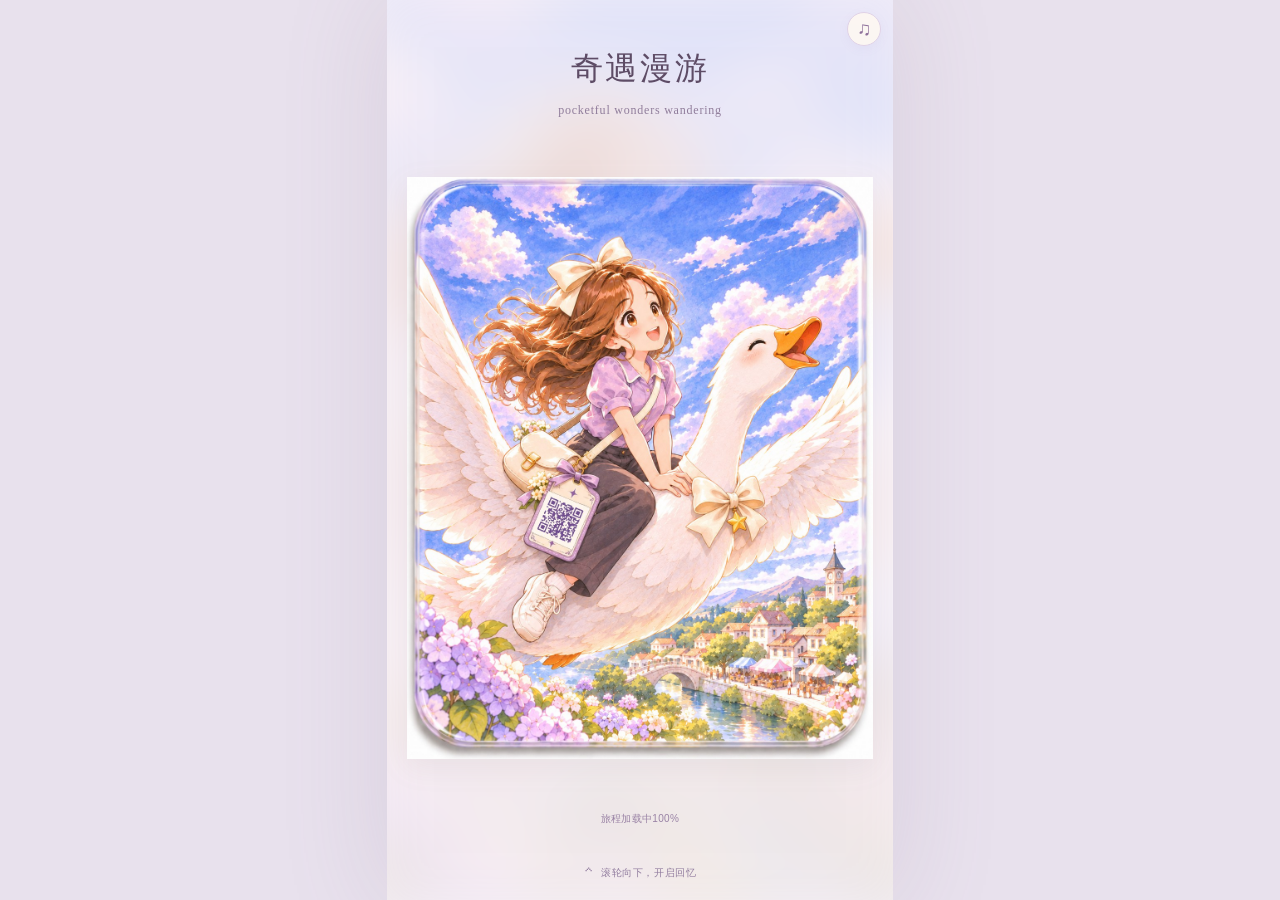
==== demo/index.html @ 2eb5a140 "Move finale page 7 window to 24–26 seconds and update market goose captions" ====
<!doctype html>
<html lang="zh-CN">
<head>
  <meta charset="utf-8">
  <meta name="viewport" content="width=device-width,initial-scale=1,viewport-fit=cover">
  <meta name="theme-color" content="#f3edf7">
  <meta name="robots" content="noindex,nofollow">
  <meta name="description" content="走过十段日常，收藏一路回忆。一本可以滑动翻阅的生活绘本。">
  <title>奇遇漫游</title>
  <link rel="stylesheet" href="styles.css?v=42">
  <link rel="stylesheet" href="chapter-road.css?v=42">
  <link rel="preload" href="assets/cover.jpg" as="image">
</head>
<body>
  <main id="book" class="book" aria-label="奇遇漫游，滑动翻页绘本">
    <section id="cover" class="cover layer">
      <div class="cover-wash" aria-hidden="true"></div>
      <header class="cover-heading"><h1>奇遇漫游</h1><p class="cover-subtitle" lang="en">pocketful wonders wandering</p></header>
      <img class="cover-art" src="assets/cover.jpg" alt="女孩骑着大白鹅，飞过河流、桥和小镇" draggable="false">
      <p id="preload-status" class="preload-status" aria-live="polite">旅程加载中0%</p>
    </section>
    <section id="road" class="road layer" hidden aria-label="回忆之间的小路">
      <div id="road-scenery" class="road-scenery" aria-hidden="true"><img id="chapter-map-image" class="chapter-map-image" alt="" hidden draggable="false">
        <div class="sunlight"></div>
        <svg class="road-drawing" viewBox="0 0 400 800" preserveAspectRatio="none" fill="none">
          <path d="M115 880C110 720 307 699 271 545C247 442 181 428 212 320C242 219 315 175 283 83C269 44 252 12 249-50" stroke="#e3d9ed" stroke-width="114"/>
          <path d="M115 880C110 720 307 699 271 545C247 442 181 428 212 320C242 219 315 175 283 83C269 44 252 12 249-50" stroke="#f8f3e9" stroke-width="100"/>
          <path d="M115 880C110 720 307 699 271 545C247 442 181 428 212 320C242 219 315 175 283 83C269 44 252 12 249-50" stroke="#dacae2" stroke-width="1.5" stroke-dasharray="2 12"/>
          <path d="M55 440l4-16 5 16M340 660l4-16 5 16M73 275l3-12 5 12M330 190l4-12 5 12" stroke="#b9b5a1" stroke-width="2" stroke-linecap="round"/>
          <circle cx="53" cy="415" r="4" fill="#d7c3e7"/><circle cx="345" cy="633" r="4" fill="#d7c3e7"/>
        </svg>
      </div>
      <header class="road-heading"><p>奇遇漫游</p><h2 id="road-title"></h2></header>
      <div id="beacon" class="beacon" aria-hidden="true"><span class="beacon-halo"></span><svg viewBox="0 0 60 60" aria-hidden="true"><defs><radialGradient id="beacon-gold"><stop stop-color="#fffef3"/><stop offset=".55" stop-color="#fff0b4"/><stop offset="1" stop-color="#eac06b"/></radialGradient></defs><path d="M30 5C32 23 37 28 55 30C37 32 32 37 30 55C28 37 23 32 5 30C23 28 28 23 30 5Z" fill="url(#beacon-gold)" stroke="#bf934b" stroke-width="1.5"/></svg><span class="node-sparkle node-sparkle-a" aria-hidden="true"></span><span class="node-sparkle node-sparkle-b" aria-hidden="true"></span><span class="node-sparkle node-sparkle-c" aria-hidden="true"></span></div>
      <div id="character-box" class="character-box"><img id="character" src="assets/idle.png" alt="淡紫色上衣、深色长裤的小姑娘" draggable="false"></div>
      <div id="bag-glow" class="bag-glow" aria-hidden="true"></div>
      <img id="flying-badge" class="flying-badge" src="assets/badminton-badge.png" alt="羽毛球纪念勋章" hidden draggable="false">
      <p id="road-copy" class="road-copy"></p>
    </section>
    <section id="story" class="story layer" hidden aria-label="回忆分镜">
      <div id="story-wash" class="story-wash" aria-hidden="true"></div>
      <header class="story-heading"><p id="story-title">记忆里的时光</p><span id="panel-number">01 / 04</span></header>
      <div class="panel-art"><img id="panel-image" alt="羽毛球分镜" draggable="false"><canvas id="ending-frames" class="ending-frames" width="941" height="1672" hidden aria-hidden="true"></canvas><button id="retry-ending-frames" class="retry-ending-frames" type="button" data-ui hidden>重试画面</button></div>
      <div id="caption-wrap" class="caption-wrap"><p id="caption" class="caption"></p></div>
    </section>
    <div id="finale-entry" class="finale-entry" hidden aria-hidden="true"><img id="finale-entry-badge" class="flying-badge" src="assets/badges/wings.png" alt="乘风之翼" hidden draggable="false"></div>
    <div id="finale-overlay" class="finale-overlay" hidden aria-label="收藏的回忆勋章"></div>
    <section id="branch-choice" class="branch-choice" hidden aria-labelledby="branch-title">
      <div class="branch-card"><h2 id="branch-title">你有一条新邀请</h2>
        <button id="choose-if" type="button">查看</button><button id="choose-reality" type="button">还是先写完代码吧</button>
      </div>
    </section>
    <p id="gesture-hint" class="gesture-hint"><span class="gesture-arrow" aria-hidden="true">⌃</span><span id="hint-copy">手指向上划，开启回忆</span></p>
    <p id="announcement" class="sr-only" aria-live="polite"></p>
    <div id="asset-error" class="asset-error" role="alert" hidden>这张回忆暂时未能载入。<button id="retry-assets" type="button" data-ui>重试加载</button></div>
    <aside id="debug" class="debug" hidden><output id="debug-state"></output><button id="reset" type="button">重置进度</button></aside>
    <aside class="audio-controls" data-ui data-audio-controls aria-label="声音控制">
      <button id="audio-toggle" class="audio-toggle" type="button" aria-label="打开声音设置" aria-expanded="false" aria-controls="audio-panel"><span aria-hidden="true">♫</span></button>
      <section id="audio-panel" class="audio-panel" hidden aria-label="音量设置">
        <button id="audio-mute" type="button" aria-pressed="false">静音全部声音</button>
        <label for="audio-sfx-volume">音效 <output id="audio-sfx-value">80%</output></label><input id="audio-sfx-volume" type="range" min="0" max="100" value="80" aria-label="音效音量">
        <label for="audio-bgm-volume">背景音乐 <output id="audio-bgm-value">22%</output></label><input id="audio-bgm-volume" type="range" min="0" max="100" value="22" aria-label="背景音乐音量" disabled>
        <p id="audio-note">轻触声音按钮开启声音。</p>
      </section>
    </aside>
    <noscript><p class="asset-error">请开启 JavaScript，以翻阅这本互动绘本。</p></noscript>
  </main>
  <div id="chapter-transition" class="chapter-transition" hidden aria-hidden="true"></div>
  <script type="importmap">
{
  "imports": {
    "./src/journey.js": "./src/journey.js?v=42",
    "./src/journey-data.js": "./src/journey-data.js?v=42",
    "./src/journey-state.js": "./src/journey-state.js?v=42",
    "./src/finale.js": "./src/finale.js?v=42",
    "./src/finale-entry.js": "./src/finale-entry.js?v=42",
    "./src/finale-playback.js": "./src/finale-playback.js?v=42",
    "./src/ending-badges.js": "./src/ending-badges.js?v=42",
    "./src/ending-frames.js": "./src/ending-frames.js?v=42",
    "./src/input.js": "./src/input.js?v=42",
    "./src/badge-animation.js": "./src/badge-animation.js?v=42",
    "./src/badge-presentation.js": "./src/badge-presentation.js?v=42",
    "./src/audio-system.js": "./src/audio-system.js?v=42",
    "./src/audio-config.js": "./src/audio-config.js?v=42",
    "./src/audio-controls.js": "./src/audio-controls.js?v=42",
    "./src/bgm-player.js": "./src/bgm-player.js?v=42",
    "./src/music-manager.js": "./src/music-manager.js?v=42",
    "./src/music-config.js": "./src/music-config.js?v=42",
    "./src/asset-loader.js": "./src/asset-loader.js?v=42",
    "./src/chapter-config.js": "./src/chapter-config.js?v=42",
    "./src/chapter-road.js": "./src/chapter-road.js?v=42",
    "./src/chapter-transition.js": "./src/chapter-transition.js?v=42",
    "./src/retire-offline.js": "./src/retire-offline.js?v=42"
  }
}
</script>
  <script type="module" src="src/main.js?v=42"></script>
</body>
</html>
---- demo/styles.css ----
:root{color-scheme:light;font-family:-apple-system,BlinkMacSystemFont,"PingFang SC","Microsoft YaHei",sans-serif;color:#5e4c66;background:#e8e1ed;-webkit-font-smoothing:antialiased}
*{box-sizing:border-box}html,body{margin:0;width:100%;height:100%;overflow:hidden;overscroll-behavior:none}body{display:grid;place-items:center}button,a{-webkit-tap-highlight-color:transparent}button{font:inherit}img{user-select:none;-webkit-user-drag:none} [hidden]{display:none!important}
.book{height:100vh;height:100svh;width:min(100vw,calc(100svh * 9 / 16));position:relative;isolation:isolate;overflow:hidden;touch-action:none;background:#f7f2f8;box-shadow:0 0 100px #8b73912a}
.layer{position:absolute;inset:0;overflow:hidden}.cover-wash{position:absolute;inset:-30px;background:center/cover url('assets/cover.jpg');filter:blur(32px);opacity:.17}.cover-heading{position:absolute;inset:5.2% 5% auto;text-align:center;z-index:1}.cover-heading p,.road-heading p,.story-heading p{font-size:10px;letter-spacing:.17em;font-weight:400;margin:0 0 10px;color:#907d9b}.cover-heading h1{font-family:"Songti SC",SimSun,serif;font-size:clamp(22px,5.8vw,32px);letter-spacing:.08em;font-weight:500;margin:0}.cover-art{position:absolute;inset:17% 4% 13%;width:92%;height:70%;object-fit:contain;filter:drop-shadow(0 8px 14px #75608012)}
.road{background:radial-gradient(ellipse at 80% 12%,#fff5d8 0,transparent 46%),linear-gradient(#eee5f3,#f4f1e8)}.road-scenery{position:absolute;inset:0}.road-drawing{position:absolute;inset:0;width:100%;height:100%}.sunlight{position:absolute;width:85%;height:45%;left:50%;top:-20%;border-radius:50%;background:#fffae9;filter:blur(40px);opacity:.7}.road-heading{position:absolute;inset:6% 7% auto;z-index:2}.road-heading h2{font-family:"Songti SC",SimSun,serif;font-size:21px;line-height:1.6;font-weight:400;margin:0;color:#66536e}.character-box{position:absolute;height:58%;aspect-ratio:2/3;left:50%;bottom:10%;transform:translateX(-50%);z-index:3;transform-origin:50% 97%}.character-box img{display:block;width:100%;height:100%;object-fit:contain}.road-copy{position:absolute;left:8%;right:8%;bottom:7%;font-size:12px;line-height:1.8;text-align:center;color:#8a7795;margin:0;z-index:4}
.beacon{position:absolute;width:48px;height:48px;right:12%;top:32%;opacity:.48;z-index:2}.beacon svg{position:absolute;width:100%;height:100%;inset:0}.beacon-halo{position:absolute;inset:-28px;border-radius:50%;background:radial-gradient(#fff7c5b0,#f9dfaa30 45%,transparent 70%)}.beacon.near{opacity:1;transform:scale(1.12)}.beacon.spent{opacity:0}.bag-glow{position:absolute;width:34px;height:25px;z-index:5;pointer-events:none;opacity:0;background:radial-gradient(ellipse,#fff9d8 5%,#efd89b99 35%,transparent 70%);border-radius:50%;transform:translate(-50%,-50%);box-shadow:0 0 20px #f6daa9a0}.bag-glow.visible{opacity:1}.flying-badge{position:absolute;width:100px;height:100px;left:0;top:0;z-index:6;pointer-events:none;object-fit:contain;will-change:transform,opacity;filter:drop-shadow(0 4px 10px #b3915b24)}
.story{background:#f8f3f8}.story-wash{position:absolute;inset:-30px;background:center/cover;filter:blur(35px);opacity:.16}.story-heading{position:absolute;inset:4.5% 7% auto;z-index:2;display:flex;align-items:center;justify-content:space-between}.story-heading p{margin:0;color:#81668f;letter-spacing:.08em;font-size:11px}.story-heading span{font-size:10px;letter-spacing:.12em;color:#a08cab}.panel-art{position:absolute;inset:10% 4% 18%;display:flex;align-items:center;justify-content:center}.panel-art img{width:100%;height:100%;object-fit:contain;filter:drop-shadow(0 6px 15px #78627b12)}.caption-wrap{position:absolute;left:5%;right:5%;bottom:8.2%;min-height:7%;display:grid;place-items:center;text-align:center}.caption{font-family:"Songti SC",SimSun,serif;font-size:clamp(15px,3.7vw,19px);font-weight:400;line-height:1.9;letter-spacing:.045em;margin:0;color:#65516e}
.gesture-hint{position:absolute;bottom:max(18px,env(safe-area-inset-bottom));left:5%;right:5%;display:flex;justify-content:center;align-items:center;gap:7px;font-size:10px;letter-spacing:.06em;color:#927d9f;z-index:10;pointer-events:none;margin:0;text-align:center;min-height:18px}.gesture-arrow{font-size:20px;line-height:14px}.gesture-hint.busy .gesture-arrow{display:none}.asset-error{position:absolute;z-index:30;inset:auto 7% 13%;padding:14px;background:#fff8ebf5;border:1px solid #e8d9bc;border-radius:12px;font-size:13px;line-height:1.6;color:#8a655b;text-align:center}.sr-only{position:absolute;width:1px;height:1px;overflow:hidden;clip-path:inset(50%)}.debug{position:absolute;left:10px;right:10px;top:10px;z-index:50;padding:8px;background:#fffef8ed;border:1px solid #d8c8e0;border-radius:7px;font:11px monospace;display:flex;justify-content:space-between;align-items:center;gap:8px}.debug button{border:0;border-radius:4px;background:#e7d9ef;padding:6px;color:#654d75;font-size:11px}
@media(prefers-reduced-motion:no-preference){.layer.enter{animation:page-in .28s ease both}.caption.reveal{animation:caption-in .5s ease both}.beacon svg{animation:breathe 2.7s ease-in-out infinite}.beacon.near svg{animation-duration:1.8s}.road.walking .road-scenery{animation:road-step .6s ease-in-out}.character-box.walking{animation:body-step .6s ease-in-out}.bag-glow.visible{animation:bag-light 1.2s ease-in-out infinite}.gesture-arrow{animation:forward-hint 2s ease-in-out infinite}@keyframes page-in{from{opacity:.15}to{opacity:1}}@keyframes caption-in{from{opacity:0;transform:translateY(5px)}to{opacity:1;transform:translateY(0)}}@keyframes breathe{50%{transform:scale(1.08);filter:drop-shadow(0 0 9px #f4d994)}}@keyframes road-step{50%{transform:translateY(6px)}}@keyframes body-step{25%{transform:translate(calc(-50% + 5px),-2px)}70%{transform:translate(calc(-50% + 9px),-1px)}}@keyframes bag-light{50%{filter:brightness(1.1);box-shadow:0 0 28px #f6daa9b0}}@keyframes forward-hint{50%{transform:translateY(-3px)}}}
@media(max-height:620px){.cover-heading{top:4%}.cover-heading h1{font-size:22px}.road-heading{top:5%}.road-heading h2{font-size:17px}.road-copy{bottom:8%;font-size:11px}.gesture-hint{bottom:12px}.caption{font-size:15px}}
.branch-choice{position:absolute;inset:0;z-index:14;display:grid;place-items:center;padding:24px;background:#36234747;backdrop-filter:blur(5px)}.branch-card{width:100%;padding:28px 22px;background:#fffaf3f5;border:1px solid #f2dfbd;border-radius:22px;box-shadow:0 15px 50px #4f345b25;text-align:center}.branch-eyebrow{font-size:11px;color:#a18a6b;margin:0 0 18px;letter-spacing:.06em}.branch-card h2{font:400 21px/1.8 "Songti SC",SimSun,serif;margin:0 0 24px;color:#715a79}.branch-card button{display:block;width:100%;border:1px solid #d4bfdf;background:#eadff1;color:#6b507a;padding:13px 10px;border-radius:12px;font-size:14px;line-height:1.5;cursor:pointer}.branch-card button+button{margin-top:10px;background:#fffdf9;color:#968274;border-color:#e6d9c8}.branch-card button:focus-visible{outline:3px solid #be9bce;outline-offset:3px}
.flying-badge.badge-presenting{opacity:1;filter:drop-shadow(0 0 2px #fff7dec7) drop-shadow(0 0 12px #f6ce7fa6) drop-shadow(0 0 22px #f2c9754d)}
.audio-controls{position:absolute;right:12px;top:max(12px,env(safe-area-inset-top));z-index:24;touch-action:manipulation}.audio-toggle{display:grid;place-items:center;width:34px;height:34px;border:1px solid #e0d2e7;border-radius:50%;background:#fffaf1d9;color:#8e719b;font-size:19px;cursor:pointer;box-shadow:0 3px 12px #92709b0e}.audio-toggle[data-muted="true"]{color:#b2a5b8}.audio-toggle[data-muted="true"]::after{content:"";position:absolute;width:20px;height:1px;background:currentColor;transform:rotate(-40deg)}.audio-panel{position:absolute;right:0;top:43px;width:min(224px,calc(100svh * 9 / 16 - 24px),calc(100vw - 24px));padding:17px;border:1px solid #e0d2e7;border-radius:16px;background:#fffaf5f5;box-shadow:0 10px 32px #604e7324;backdrop-filter:blur(12px);font-size:12px;color:#785f85}.audio-panel button{width:100%;padding:9px;border:1px solid #d9c4e3;background:#eee2f4;border-radius:9px;color:#72517f;font-size:12px;cursor:pointer}.audio-panel label{display:flex;justify-content:space-between;gap:12px;margin-top:15px}.audio-panel input{width:100%;margin:9px 0 0;accent-color:#b295c0;touch-action:pan-x}.audio-panel input:disabled{opacity:.4}.audio-panel p{margin:14px 0 0;font-size:10px;line-height:1.7;color:#a08ba6}.audio-toggle:focus-visible,.audio-panel button:focus-visible{outline:2px solid #ad88c0;outline-offset:3px}
@media(prefers-reduced-motion:no-preference){.flying-badge.badge-presenting{animation:badge-edge-sparkle 3s cubic-bezier(.45,0,.55,1) 1}@keyframes badge-edge-sparkle{0%,48%,100%{filter:brightness(1) drop-shadow(0 0 1px #fff5d575) drop-shadow(0 0 5px #e9bb6740) drop-shadow(0 0 13px #f5d88c15)}27%,74%{filter:brightness(1.04) drop-shadow(0 0 4px #fff8dff5) drop-shadow(0 0 17px #ffd36ff2) drop-shadow(0 0 30px #f2bf638c)}}}
.finale-overlay{position:absolute;z-index:5;pointer-events:none;overflow:visible}.memory-placement,.memory-orbit,.memory-orbit-position,.memory-upright,.memory-gather{position:absolute;width:0;height:0;transform-origin:0 0}.memory-badge{position:absolute;left:0;top:0;object-fit:contain;transform:translate(-50%,-50%);filter:drop-shadow(0 3px 8px #b68a433d)}.memory-center-placement{z-index:3}.memory-center{filter:drop-shadow(0 0 12px #ffe3a884)}.memory-ring{position:absolute;aspect-ratio:1;border:1px solid #fff0bb70;border-radius:50%;transform:translate(-50%,-50%);box-shadow:0 0 18px #fff2b223,inset 0 0 18px #fff2b223}.memory-trail{position:absolute;inset:0;width:100%;height:100%;filter:drop-shadow(0 0 5px #ffdda1);opacity:.8}
@media(prefers-reduced-motion:no-preference){.scene-0:not(.reduced) .memory-center{animation:medal-glow 4s ease-in-out infinite}.scene-1:not(.reduced) .memory-from-bag{animation:memories-out 1.35s cubic-bezier(.2,.65,.25,1) var(--delay) both}.scene-2:not(.reduced) .memory-center-placement{animation:center-arrive .85s ease-out both}.scene-2:not(.reduced) .memory-gather{animation:memories-rise var(--rise-duration) cubic-bezier(.2,.65,.25,1) var(--rise-at) both}.scene-2:not(.reduced) .memory-orbit{animation:memory-orbit var(--orbit-seconds) linear var(--orbit-at) infinite}.scene-2:not(.reduced) .memory-upright{animation:memory-upright var(--orbit-seconds) linear var(--orbit-at) infinite}.scene-2:not(.reduced) .memory-ring{animation:ring-arrive 1s ease var(--orbit-at) both}.scene-4:not(.reduced) .memory-badge{animation:memory-hover 4.8s ease-in-out var(--delay) infinite}.memory-trail{animation:medal-glow 5s ease-in-out infinite}@keyframes memories-out{from{transform:translate(var(--from-x),var(--from-y)) scale(.08);opacity:0}to{transform:translate(0,0) scale(1);opacity:1}}@keyframes center-arrive{from{transform:scale(.82);opacity:0}to{transform:scale(1);opacity:1}}@keyframes memories-rise{from{transform:translate(var(--rise-x),var(--rise-y)) scale(.38);opacity:0}12%{opacity:.7}to{transform:translate(0,0) scale(1);opacity:1}}@keyframes memory-orbit{to{transform:rotate(360deg)}}@keyframes memory-upright{to{transform:rotate(-360deg)}}@keyframes ring-arrive{from{opacity:0}to{opacity:1}}@keyframes memory-hover{50%{transform:translate(-50%,calc(-50% - 3px))}}@keyframes medal-glow{50%{filter:drop-shadow(0 0 12px #ffe3a890);opacity:.95}}}

.preload-status{position:absolute;left:8%;right:8%;bottom:8%;margin:0;font-size:10px;line-height:1.8;text-align:center;color:#9a83a5;letter-spacing:.03em}.gesture-hint.loading .gesture-arrow{display:none}.asset-error button{display:block;margin:10px auto 0;padding:7px 16px;border:1px solid #dcc8a6;border-radius:8px;background:#fffaf0;color:#85664f;font-size:12px;cursor:pointer}

.ending-credits{position:absolute;inset:0;z-index:6;overflow:hidden;pointer-events:none;color:#fff4dd;font-family:"Songti SC",STSong,SimSun,serif;font-weight:400;text-align:center;text-shadow:0 1px 2px #46345fdd,0 0 8px #57416f88,0 0 17px #fff3dd50}
.ending-credits-window{position:absolute;inset:0;overflow:hidden;-webkit-mask-image:linear-gradient(transparent,#000 9%,#000 91%,transparent);mask-image:linear-gradient(transparent,#000 9%,#000 91%,transparent)}
.ending-credits-travel{position:absolute;inset:0;animation:ending-credits-travel var(--credits-roll-duration) linear var(--credits-delay) both;will-change:transform}
.ending-credits-list{position:absolute;left:8%;top:0;width:84%;margin:0;padding:0;animation:ending-credits-list var(--credits-roll-duration) linear var(--credits-delay) both;will-change:transform}
.ending-credit{display:flex;flex-direction:column;align-items:center;gap:.7em;margin:0 0 2.2em}.ending-credit:last-child{margin-bottom:0}.ending-credit dt{font-size:.72em;line-height:1.5;letter-spacing:.28em;color:#f5e3cd}.ending-credit dd{display:flex;justify-content:center;gap:1.45em;margin:0;font-size:1.2em;line-height:1.6;letter-spacing:.13em}
.ending-title-position{position:absolute;inset:0;animation:ending-title-rise var(--ending-title-rise) cubic-bezier(.2,.6,.25,1) var(--ending-title-at) both;will-change:transform,opacity}
.ending-title{position:absolute;left:0;top:var(--ending-center,50%);width:100%;margin:0;transform:translateY(-50%);font-family:Georgia,"Times New Roman",serif;font-size:1.16em;font-weight:400;font-style:italic;line-height:1.5;letter-spacing:.035em;white-space:nowrap}
.ending-title span{display:inline-block;animation:ending-title-breathe var(--ending-breathe-duration) ease-in-out var(--ending-breathe-at) infinite both}
.finale-paused .ending-credits *{animation-play-state:paused!important}
@keyframes ending-credits-travel{from{transform:translateY(100%)}to{transform:translateY(0)}}
@keyframes ending-credits-list{from{transform:translateY(0)}to{transform:translateY(-100%)}}
@keyframes ending-title-rise{from{transform:translateY(100%);opacity:0}18%{opacity:.55}to{transform:translateY(0);opacity:1}}
@keyframes ending-title-breathe{0%,100%{opacity:.72;filter:brightness(1)}50%{opacity:1;filter:brightness(1.07)}}
.reduced .ending-credits-travel{display:grid;place-items:center;animation:ending-credits-still var(--credits-roll-duration) ease var(--credits-delay) both;will-change:auto}.reduced .ending-credits-list{position:static;animation:none;will-change:auto}.reduced .ending-title-position{animation:ending-title-still 1.5s ease var(--ending-title-at) both;will-change:opacity}.reduced .ending-title span{animation:none}
@keyframes ending-credits-still{0%,100%{opacity:0}8%,90%{opacity:1}}
@keyframes ending-title-still{from{opacity:0}to{opacity:1}}

.ending-frames{position:absolute;inset:0;display:block;width:100%;height:100%;object-fit:contain;pointer-events:none}.retry-ending-frames{position:absolute;left:50%;bottom:12%;transform:translateX(-50%);z-index:8;border:1px solid #dfcfe4;border-radius:18px;background:#fffaf3ed;color:#81678c;padding:8px 14px;font:12px/1.5 sans-serif;white-space:nowrap}

.ending-badge-flight{position:absolute;left:0;top:0;width:0;height:0;transform-origin:0 0;transform:translate(var(--ending-bag-x),var(--ending-bag-y)) scale(var(--ending-bag-scale,1));opacity:var(--ending-bag-opacity,1);will-change:transform,opacity;pointer-events:none}.ending-in-flight .ending-badge-flight .memory-badge{animation-play-state:paused!important}

.ending-badge-ribbon .memory-badge{animation:none!important}.ending-badge-ribbon .memory-placement{will-change:transform}
.memory-flow-trails{position:absolute;left:0;top:0;width:20em;height:35.536663em;overflow:visible;pointer-events:none}
[data-memory-stars] .memory-badge{opacity:var(--memory-image-alpha,1);filter:blur(var(--memory-soften,0em)) drop-shadow(0 0 .08em rgba(255,218,143,var(--memory-star-glow,.55)))}[data-memory-stars] .memory-star{position:absolute;left:0;top:0;width:var(--memory-star-size,.9em);height:var(--memory-star-size,.9em);transform:translate(-50%,-50%);border-radius:50%;pointer-events:none;opacity:var(--memory-star-alpha,0);background:radial-gradient(circle,#fffdf1 0 7%,#ffe39a 12%,#f6c57599 27%,#f7c36a22 50%,transparent 72%);filter:drop-shadow(0 0 .12em rgba(255,222,140,var(--memory-star-glow,.55)))}

/* Cover subtitle and the goose’s voice from script.md. */
.cover-heading .cover-subtitle{margin:10px 0 0;font-family:Georgia,"Times New Roman",serif;font-size:12px;line-height:1.5;letter-spacing:.065em}.caption.caption-goose{color:#a66a32}

/* The last story's fourth-to-fifth panel ceremony. */
.finale-entry{position:absolute;z-index:7;background:#fff;opacity:1;overflow:hidden;pointer-events:none}.finale-entry-out{animation:finale-entry-out 2s cubic-bezier(.45,0,.55,1) both}.finale-entry-in{animation:finale-entry-in 1s cubic-bezier(.45,0,.55,1) both}.finale-caption-out{animation:finale-entry-in 2s cubic-bezier(.45,0,.55,1) both}.finale-caption-in{animation:finale-entry-out 1s cubic-bezier(.45,0,.55,1) both}
@keyframes finale-entry-out{from{opacity:0}to{opacity:1}}@keyframes finale-entry-in{from{opacity:1}to{opacity:0}}
---- demo/chapter-road.css ----
.chapter-map-image{position:absolute;left:0;top:0;width:100%;height:auto;display:block;will-change:transform}
.road.chapter-map .road-drawing,.road.chapter-map .sunlight{display:none}
.road.chapter-map .road-scenery{animation:none!important}
.road.chapter-map .character-box{top:38.5%;bottom:auto;height:35%}
.road.chapter-map .character-box.walking{animation:chapter-road-step .6s ease-in-out both}
.road.chapter-map .beacon{z-index:6;width:14%;height:auto;aspect-ratio:1;min-width:40px;max-width:64px;opacity:1;border-radius:50%;transform:translate(-50%,-50%);background:radial-gradient(circle,#fffdf5f5 0 19%,#fff2c6db 37%,#f5d38f66 58%,transparent 74%)}
.road.chapter-map .beacon.near{transform:translate(-50%,-50%)}
.road.chapter-map .beacon-halo{inset:-35%;border-radius:50%;background:radial-gradient(circle,#fff4c6b8 0 20%,#f3d38e70 43%,#edc8751c 61%,transparent 74%);animation:chapter-beacon-halo 2.6s ease-in-out infinite}
.road.chapter-map .beacon svg{filter:drop-shadow(0 0 4px #fff8db) drop-shadow(0 0 11px #eac07199);animation:chapter-beacon-core 2.6s ease-in-out infinite}
.road.chapter-fading,.road.chapter-entering{animation:none;pointer-events:none}
.chapter-transition{position:fixed;inset:0;z-index:1000;background:#fff;opacity:0;pointer-events:auto;touch-action:none;overscroll-behavior:none;will-change:opacity}
.chapter-transition.chapter-white-out{animation:chapter-white-out 2s cubic-bezier(.37,0,.63,1) both}
.chapter-transition.chapter-white-in{animation:chapter-white-in 1s cubic-bezier(.37,0,.63,1) both}
@keyframes chapter-white-out{from{opacity:0}to{opacity:1}}
@keyframes chapter-white-in{from{opacity:1}to{opacity:0}}
@keyframes chapter-road-step{25%{transform:translate(calc(-50% - 2px),-3px)}75%{transform:translate(calc(-50% + 2px),-3px)}}
@keyframes chapter-beacon-core{0%,100%{opacity:.8;transform:scale(.94)}50%{opacity:1;transform:scale(1.1);filter:brightness(1.12) drop-shadow(0 0 6px #fffbea) drop-shadow(0 0 17px #edc56ecc)}}
@keyframes chapter-beacon-halo{0%,100%{opacity:.32;transform:scale(.88)}50%{opacity:.9;transform:scale(1.18)}}
@media(prefers-reduced-motion:reduce){.road.chapter-map .character-box.walking,.road.chapter-map .beacon svg,.road.chapter-map .beacon-halo{animation:none}.chapter-map-image{transition:none!important}}

.road.chapter-map .node-sparkle{position:absolute;width:5px;height:5px;z-index:1;background:#fff9d9;border:1px solid #d9ae5b;box-shadow:0 0 7px #ffe1a8;border-radius:1px;opacity:.8;transform:rotate(45deg);animation:beacon-twinkle 3.2s ease-in-out infinite;pointer-events:none}
.road.chapter-map .node-sparkle-a{left:-5%;top:24%;animation-delay:-.2s}
.road.chapter-map .node-sparkle-b{right:0;top:4%;width:4px;height:4px;animation-delay:-1.25s}
.road.chapter-map .node-sparkle-c{right:-3%;bottom:13%;animation-delay:-2.1s}
@keyframes beacon-twinkle{0%,100%{opacity:.18;transform:rotate(45deg) scale(.6)}50%{opacity:1;transform:rotate(45deg) scale(1.25)}}
@media(prefers-reduced-motion:reduce){.road.chapter-map .node-sparkle{animation:none}}
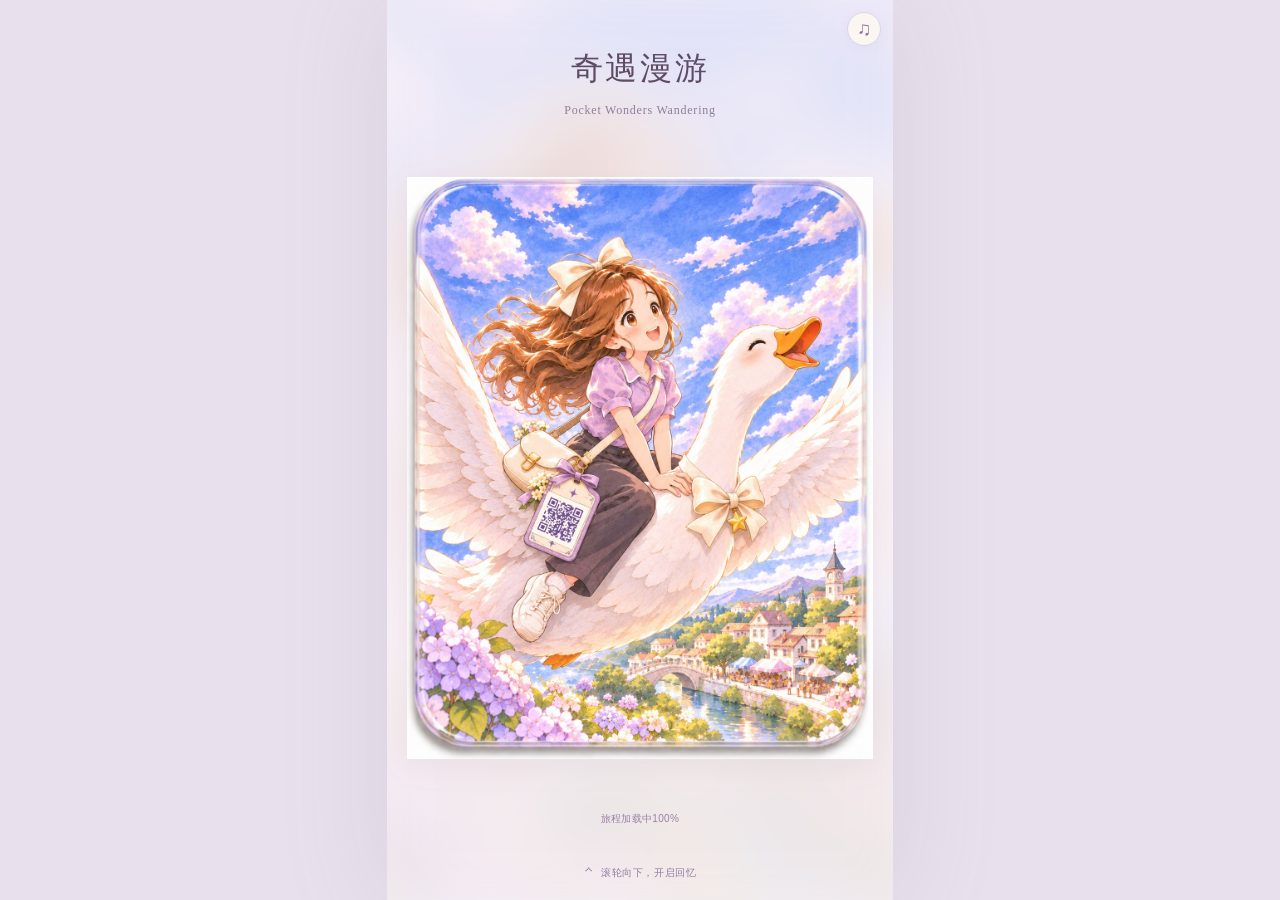
==== commit e1a0e7b7: "Keep the bilingual road heading visible, refresh captions, and fade in the Wings medal" ====
--- a/demo/index.html
+++ b/demo/index.html
@@ -7,15 +7,15 @@
   <meta name="robots" content="noindex,nofollow">
   <meta name="description" content="走过十段日常，收藏一路回忆。一本可以滑动翻阅的生活绘本。">
   <title>奇遇漫游</title>
-  <link rel="stylesheet" href="styles.css?v=42">
-  <link rel="stylesheet" href="chapter-road.css?v=42">
+  <link rel="stylesheet" href="styles.css?v=44">
+  <link rel="stylesheet" href="chapter-road.css?v=44">
   <link rel="preload" href="assets/cover.jpg" as="image">
 </head>
 <body>
   <main id="book" class="book" aria-label="奇遇漫游，滑动翻页绘本">
     <section id="cover" class="cover layer">
       <div class="cover-wash" aria-hidden="true"></div>
-      <header class="cover-heading"><h1>奇遇漫游</h1><p class="cover-subtitle" lang="en">pocketful wonders wandering</p></header>
+      <header class="cover-heading"><h1>奇遇漫游</h1><p class="cover-subtitle" lang="en">Pocket Wonders Wandering</p></header>
       <img class="cover-art" src="assets/cover.jpg" alt="女孩骑着大白鹅，飞过河流、桥和小镇" draggable="false">
       <p id="preload-status" class="preload-status" aria-live="polite">旅程加载中0%</p>
     </section>
@@ -30,7 +30,7 @@
           <circle cx="53" cy="415" r="4" fill="#d7c3e7"/><circle cx="345" cy="633" r="4" fill="#d7c3e7"/>
         </svg>
       </div>
-      <header class="road-heading"><p>奇遇漫游</p><h2 id="road-title"></h2></header>
+      <header class="road-heading"><p class="road-book-title">奇遇漫游</p><p class="road-subtitle" lang="en">Pocket Wonders Wandering</p><h2 id="road-title"></h2></header>
       <div id="beacon" class="beacon" aria-hidden="true"><span class="beacon-halo"></span><svg viewBox="0 0 60 60" aria-hidden="true"><defs><radialGradient id="beacon-gold"><stop stop-color="#fffef3"/><stop offset=".55" stop-color="#fff0b4"/><stop offset="1" stop-color="#eac06b"/></radialGradient></defs><path d="M30 5C32 23 37 28 55 30C37 32 32 37 30 55C28 37 23 32 5 30C23 28 28 23 30 5Z" fill="url(#beacon-gold)" stroke="#bf934b" stroke-width="1.5"/></svg><span class="node-sparkle node-sparkle-a" aria-hidden="true"></span><span class="node-sparkle node-sparkle-b" aria-hidden="true"></span><span class="node-sparkle node-sparkle-c" aria-hidden="true"></span></div>
       <div id="character-box" class="character-box"><img id="character" src="assets/idle.png" alt="淡紫色上衣、深色长裤的小姑娘" draggable="false"></div>
       <div id="bag-glow" class="bag-glow" aria-hidden="true"></div>
@@ -69,31 +69,31 @@
   <script type="importmap">
 {
   "imports": {
-    "./src/journey.js": "./src/journey.js?v=42",
-    "./src/journey-data.js": "./src/journey-data.js?v=42",
-    "./src/journey-state.js": "./src/journey-state.js?v=42",
-    "./src/finale.js": "./src/finale.js?v=42",
-    "./src/finale-entry.js": "./src/finale-entry.js?v=42",
-    "./src/finale-playback.js": "./src/finale-playback.js?v=42",
-    "./src/ending-badges.js": "./src/ending-badges.js?v=42",
-    "./src/ending-frames.js": "./src/ending-frames.js?v=42",
-    "./src/input.js": "./src/input.js?v=42",
-    "./src/badge-animation.js": "./src/badge-animation.js?v=42",
-    "./src/badge-presentation.js": "./src/badge-presentation.js?v=42",
-    "./src/audio-system.js": "./src/audio-system.js?v=42",
-    "./src/audio-config.js": "./src/audio-config.js?v=42",
-    "./src/audio-controls.js": "./src/audio-controls.js?v=42",
-    "./src/bgm-player.js": "./src/bgm-player.js?v=42",
-    "./src/music-manager.js": "./src/music-manager.js?v=42",
-    "./src/music-config.js": "./src/music-config.js?v=42",
-    "./src/asset-loader.js": "./src/asset-loader.js?v=42",
-    "./src/chapter-config.js": "./src/chapter-config.js?v=42",
-    "./src/chapter-road.js": "./src/chapter-road.js?v=42",
-    "./src/chapter-transition.js": "./src/chapter-transition.js?v=42",
-    "./src/retire-offline.js": "./src/retire-offline.js?v=42"
+    "./src/journey.js": "./src/journey.js?v=44",
+    "./src/journey-data.js": "./src/journey-data.js?v=44",
+    "./src/journey-state.js": "./src/journey-state.js?v=44",
+    "./src/finale.js": "./src/finale.js?v=44",
+    "./src/finale-entry.js": "./src/finale-entry.js?v=44",
+    "./src/finale-playback.js": "./src/finale-playback.js?v=44",
+    "./src/ending-badges.js": "./src/ending-badges.js?v=44",
+    "./src/ending-frames.js": "./src/ending-frames.js?v=44",
+    "./src/input.js": "./src/input.js?v=44",
+    "./src/badge-animation.js": "./src/badge-animation.js?v=44",
+    "./src/badge-presentation.js": "./src/badge-presentation.js?v=44",
+    "./src/audio-system.js": "./src/audio-system.js?v=44",
+    "./src/audio-config.js": "./src/audio-config.js?v=44",
+    "./src/audio-controls.js": "./src/audio-controls.js?v=44",
+    "./src/bgm-player.js": "./src/bgm-player.js?v=44",
+    "./src/music-manager.js": "./src/music-manager.js?v=44",
+    "./src/music-config.js": "./src/music-config.js?v=44",
+    "./src/asset-loader.js": "./src/asset-loader.js?v=44",
+    "./src/chapter-config.js": "./src/chapter-config.js?v=44",
+    "./src/chapter-road.js": "./src/chapter-road.js?v=44",
+    "./src/chapter-transition.js": "./src/chapter-transition.js?v=44",
+    "./src/retire-offline.js": "./src/retire-offline.js?v=44"
   }
 }
 </script>
-  <script type="module" src="src/main.js?v=42"></script>
+  <script type="module" src="src/main.js?v=44"></script>
 </body>
 </html>
--- a/demo/styles.css
+++ b/demo/styles.css
@@ -48,3 +48,14 @@
 /* The last story's fourth-to-fifth panel ceremony. */
 .finale-entry{position:absolute;z-index:7;background:#fff;opacity:1;overflow:hidden;pointer-events:none}.finale-entry-out{animation:finale-entry-out 2s cubic-bezier(.45,0,.55,1) both}.finale-entry-in{animation:finale-entry-in 1s cubic-bezier(.45,0,.55,1) both}.finale-caption-out{animation:finale-entry-in 2s cubic-bezier(.45,0,.55,1) both}.finale-caption-in{animation:finale-entry-out 1s cubic-bezier(.45,0,.55,1) both}
 @keyframes finale-entry-out{from{opacity:0}to{opacity:1}}@keyframes finale-entry-in{from{opacity:1}to{opacity:0}}
+
+/* Keep the bilingual road heading in place while the map and discovery title change. */
+.road-heading .road-book-title{margin:0;font-family:"Songti SC",SimSun,serif;font-size:clamp(17px,4.4vw,21px);line-height:1.45;letter-spacing:.1em;font-weight:500;color:#66536e}
+.road-heading .road-subtitle{margin:6px 0 14px;font-family:Georgia,"Times New Roman",serif;font-size:clamp(10px,2.7vw,12px);line-height:1.5;letter-spacing:.035em;color:#927b9c;white-space:nowrap}
+.road-heading h2:empty{display:none}
+@media(max-height:620px){.road-heading .road-subtitle{margin-bottom:10px}}
+
+/* Only the final white-frame medal fades in; its edge sparkle keeps playing. */
+#finale-entry-badge.badge-presenting{animation:finale-medal-in .8s cubic-bezier(.37,0,.63,1) both,badge-edge-sparkle 3s cubic-bezier(.45,0,.55,1) 1}
+@keyframes finale-medal-in{from{opacity:0}to{opacity:1}}
+@media(prefers-reduced-motion:reduce){#finale-entry-badge.badge-presenting{animation:finale-medal-in .45s ease-out both}}
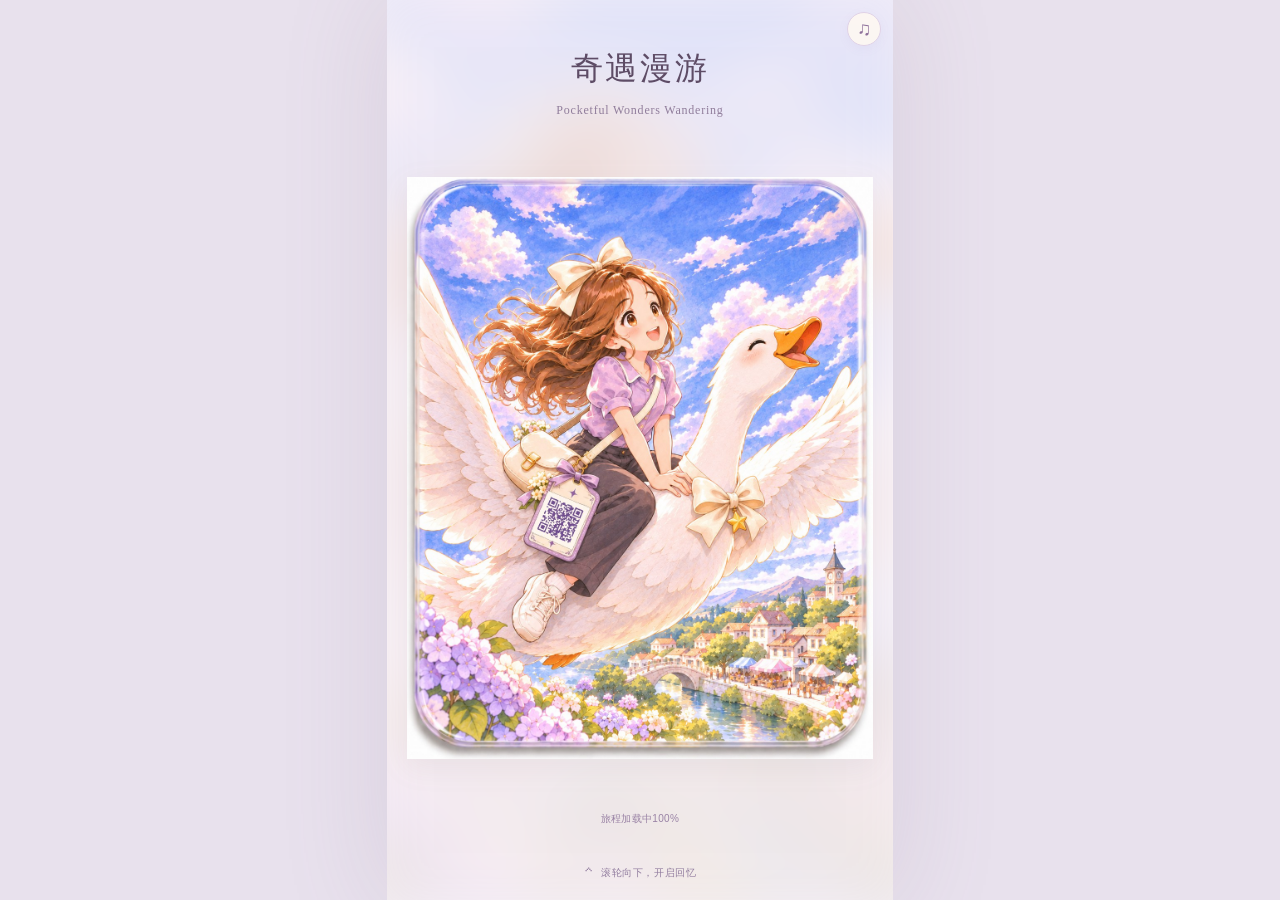
==== commit 28f46794: "Use Pocketful throughout, update five story images, and refresh bow captions" ====
--- a/demo/index.html
+++ b/demo/index.html
@@ -7,15 +7,15 @@
   <meta name="robots" content="noindex,nofollow">
   <meta name="description" content="走过十段日常，收藏一路回忆。一本可以滑动翻阅的生活绘本。">
   <title>奇遇漫游</title>
-  <link rel="stylesheet" href="styles.css?v=44">
-  <link rel="stylesheet" href="chapter-road.css?v=44">
+  <link rel="stylesheet" href="styles.css?v=46">
+  <link rel="stylesheet" href="chapter-road.css?v=46">
   <link rel="preload" href="assets/cover.jpg" as="image">
 </head>
 <body>
   <main id="book" class="book" aria-label="奇遇漫游，滑动翻页绘本">
     <section id="cover" class="cover layer">
       <div class="cover-wash" aria-hidden="true"></div>
-      <header class="cover-heading"><h1>奇遇漫游</h1><p class="cover-subtitle" lang="en">Pocket Wonders Wandering</p></header>
+      <header class="cover-heading"><h1>奇遇漫游</h1><p class="cover-subtitle" lang="en">Pocketful Wonders Wandering</p></header>
       <img class="cover-art" src="assets/cover.jpg" alt="女孩骑着大白鹅，飞过河流、桥和小镇" draggable="false">
       <p id="preload-status" class="preload-status" aria-live="polite">旅程加载中0%</p>
     </section>
@@ -30,7 +30,7 @@
           <circle cx="53" cy="415" r="4" fill="#d7c3e7"/><circle cx="345" cy="633" r="4" fill="#d7c3e7"/>
         </svg>
       </div>
-      <header class="road-heading"><p class="road-book-title">奇遇漫游</p><p class="road-subtitle" lang="en">Pocket Wonders Wandering</p><h2 id="road-title"></h2></header>
+      <header class="road-heading"><p class="road-book-title">奇遇漫游</p><p class="road-subtitle" lang="en">Pocketful Wonders Wandering</p><h2 id="road-title"></h2></header>
       <div id="beacon" class="beacon" aria-hidden="true"><span class="beacon-halo"></span><svg viewBox="0 0 60 60" aria-hidden="true"><defs><radialGradient id="beacon-gold"><stop stop-color="#fffef3"/><stop offset=".55" stop-color="#fff0b4"/><stop offset="1" stop-color="#eac06b"/></radialGradient></defs><path d="M30 5C32 23 37 28 55 30C37 32 32 37 30 55C28 37 23 32 5 30C23 28 28 23 30 5Z" fill="url(#beacon-gold)" stroke="#bf934b" stroke-width="1.5"/></svg><span class="node-sparkle node-sparkle-a" aria-hidden="true"></span><span class="node-sparkle node-sparkle-b" aria-hidden="true"></span><span class="node-sparkle node-sparkle-c" aria-hidden="true"></span></div>
       <div id="character-box" class="character-box"><img id="character" src="assets/idle.png" alt="淡紫色上衣、深色长裤的小姑娘" draggable="false"></div>
       <div id="bag-glow" class="bag-glow" aria-hidden="true"></div>
@@ -69,31 +69,31 @@
   <script type="importmap">
 {
   "imports": {
-    "./src/journey.js": "./src/journey.js?v=44",
-    "./src/journey-data.js": "./src/journey-data.js?v=44",
-    "./src/journey-state.js": "./src/journey-state.js?v=44",
-    "./src/finale.js": "./src/finale.js?v=44",
-    "./src/finale-entry.js": "./src/finale-entry.js?v=44",
-    "./src/finale-playback.js": "./src/finale-playback.js?v=44",
-    "./src/ending-badges.js": "./src/ending-badges.js?v=44",
-    "./src/ending-frames.js": "./src/ending-frames.js?v=44",
-    "./src/input.js": "./src/input.js?v=44",
-    "./src/badge-animation.js": "./src/badge-animation.js?v=44",
-    "./src/badge-presentation.js": "./src/badge-presentation.js?v=44",
-    "./src/audio-system.js": "./src/audio-system.js?v=44",
-    "./src/audio-config.js": "./src/audio-config.js?v=44",
-    "./src/audio-controls.js": "./src/audio-controls.js?v=44",
-    "./src/bgm-player.js": "./src/bgm-player.js?v=44",
-    "./src/music-manager.js": "./src/music-manager.js?v=44",
-    "./src/music-config.js": "./src/music-config.js?v=44",
-    "./src/asset-loader.js": "./src/asset-loader.js?v=44",
-    "./src/chapter-config.js": "./src/chapter-config.js?v=44",
-    "./src/chapter-road.js": "./src/chapter-road.js?v=44",
-    "./src/chapter-transition.js": "./src/chapter-transition.js?v=44",
-    "./src/retire-offline.js": "./src/retire-offline.js?v=44"
+    "./src/journey.js": "./src/journey.js?v=46",
+    "./src/journey-data.js": "./src/journey-data.js?v=46",
+    "./src/journey-state.js": "./src/journey-state.js?v=46",
+    "./src/finale.js": "./src/finale.js?v=46",
+    "./src/finale-entry.js": "./src/finale-entry.js?v=46",
+    "./src/finale-playback.js": "./src/finale-playback.js?v=46",
+    "./src/ending-badges.js": "./src/ending-badges.js?v=46",
+    "./src/ending-frames.js": "./src/ending-frames.js?v=46",
+    "./src/input.js": "./src/input.js?v=46",
+    "./src/badge-animation.js": "./src/badge-animation.js?v=46",
+    "./src/badge-presentation.js": "./src/badge-presentation.js?v=46",
+    "./src/audio-system.js": "./src/audio-system.js?v=46",
+    "./src/audio-config.js": "./src/audio-config.js?v=46",
+    "./src/audio-controls.js": "./src/audio-controls.js?v=46",
+    "./src/bgm-player.js": "./src/bgm-player.js?v=46",
+    "./src/music-manager.js": "./src/music-manager.js?v=46",
+    "./src/music-config.js": "./src/music-config.js?v=46",
+    "./src/asset-loader.js": "./src/asset-loader.js?v=46",
+    "./src/chapter-config.js": "./src/chapter-config.js?v=46",
+    "./src/chapter-road.js": "./src/chapter-road.js?v=46",
+    "./src/chapter-transition.js": "./src/chapter-transition.js?v=46",
+    "./src/retire-offline.js": "./src/retire-offline.js?v=46"
   }
 }
 </script>
-  <script type="module" src="src/main.js?v=44"></script>
+  <script type="module" src="src/main.js?v=46"></script>
 </body>
 </html>
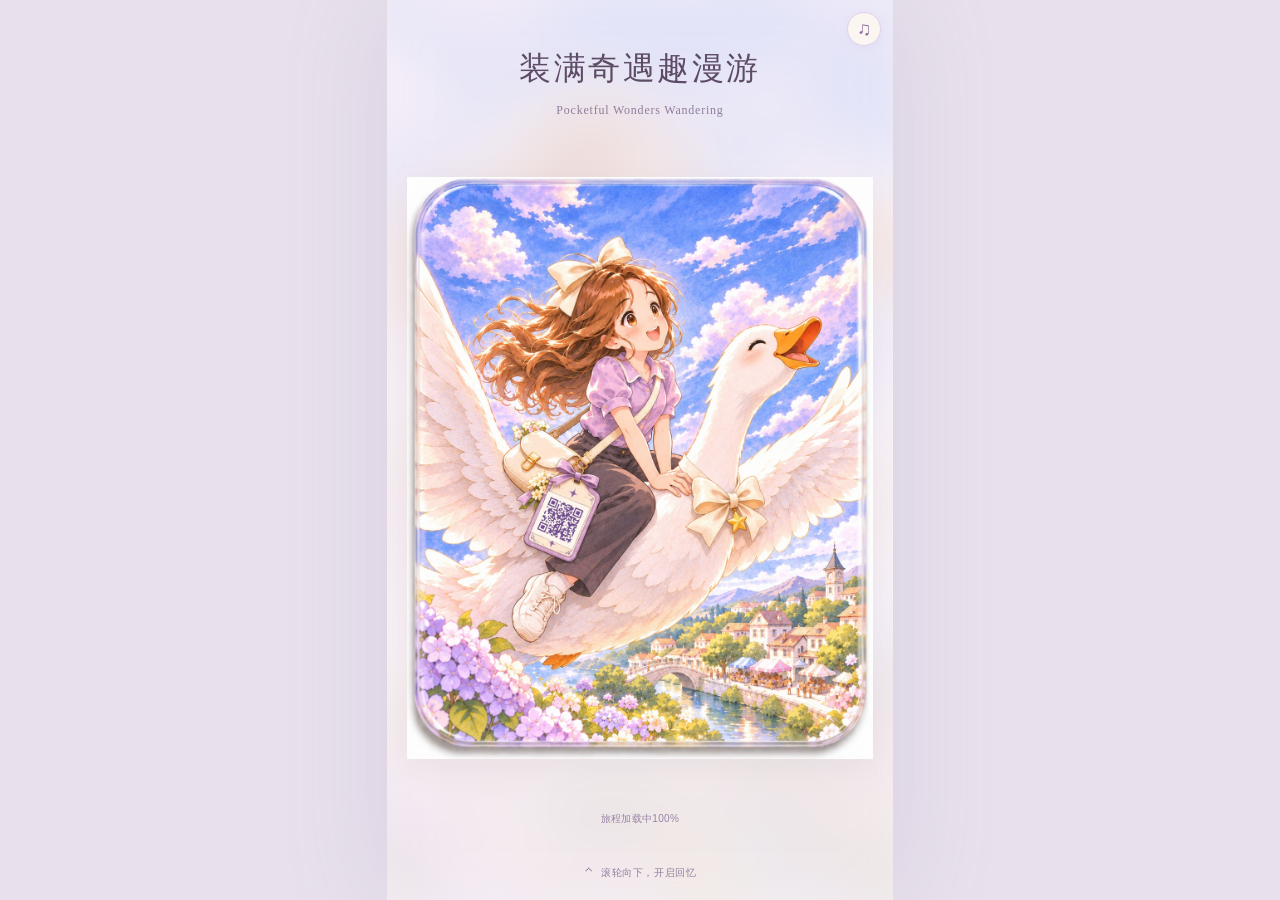
==== commit 2667c5bb: "Rename the Chinese book title to 装满奇遇趣漫游 throughout the public site" ====
--- a/demo/index.html
+++ b/demo/index.html
@@ -6,16 +6,16 @@
   <meta name="theme-color" content="#f3edf7">
   <meta name="robots" content="noindex,nofollow">
   <meta name="description" content="走过十段日常，收藏一路回忆。一本可以滑动翻阅的生活绘本。">
-  <title>奇遇漫游</title>
-  <link rel="stylesheet" href="styles.css?v=46">
-  <link rel="stylesheet" href="chapter-road.css?v=46">
+  <title>装满奇遇趣漫游</title>
+  <link rel="stylesheet" href="styles.css?v=48">
+  <link rel="stylesheet" href="chapter-road.css?v=48">
   <link rel="preload" href="assets/cover.jpg" as="image">
 </head>
 <body>
-  <main id="book" class="book" aria-label="奇遇漫游，滑动翻页绘本">
+  <main id="book" class="book" aria-label="装满奇遇趣漫游，滑动翻页绘本">
     <section id="cover" class="cover layer">
       <div class="cover-wash" aria-hidden="true"></div>
-      <header class="cover-heading"><h1>奇遇漫游</h1><p class="cover-subtitle" lang="en">Pocketful Wonders Wandering</p></header>
+      <header class="cover-heading"><h1>装满奇遇趣漫游</h1><p class="cover-subtitle" lang="en">Pocketful Wonders Wandering</p></header>
       <img class="cover-art" src="assets/cover.jpg" alt="女孩骑着大白鹅，飞过河流、桥和小镇" draggable="false">
       <p id="preload-status" class="preload-status" aria-live="polite">旅程加载中0%</p>
     </section>
@@ -30,7 +30,7 @@
           <circle cx="53" cy="415" r="4" fill="#d7c3e7"/><circle cx="345" cy="633" r="4" fill="#d7c3e7"/>
         </svg>
       </div>
-      <header class="road-heading"><p class="road-book-title">奇遇漫游</p><p class="road-subtitle" lang="en">Pocketful Wonders Wandering</p><h2 id="road-title"></h2></header>
+      <header class="road-heading"><p class="road-book-title">装满奇遇趣漫游</p><p class="road-subtitle" lang="en">Pocketful Wonders Wandering</p><h2 id="road-title"></h2></header>
       <div id="beacon" class="beacon" aria-hidden="true"><span class="beacon-halo"></span><svg viewBox="0 0 60 60" aria-hidden="true"><defs><radialGradient id="beacon-gold"><stop stop-color="#fffef3"/><stop offset=".55" stop-color="#fff0b4"/><stop offset="1" stop-color="#eac06b"/></radialGradient></defs><path d="M30 5C32 23 37 28 55 30C37 32 32 37 30 55C28 37 23 32 5 30C23 28 28 23 30 5Z" fill="url(#beacon-gold)" stroke="#bf934b" stroke-width="1.5"/></svg><span class="node-sparkle node-sparkle-a" aria-hidden="true"></span><span class="node-sparkle node-sparkle-b" aria-hidden="true"></span><span class="node-sparkle node-sparkle-c" aria-hidden="true"></span></div>
       <div id="character-box" class="character-box"><img id="character" src="assets/idle.png" alt="淡紫色上衣、深色长裤的小姑娘" draggable="false"></div>
       <div id="bag-glow" class="bag-glow" aria-hidden="true"></div>
@@ -69,31 +69,31 @@
   <script type="importmap">
 {
   "imports": {
-    "./src/journey.js": "./src/journey.js?v=46",
-    "./src/journey-data.js": "./src/journey-data.js?v=46",
-    "./src/journey-state.js": "./src/journey-state.js?v=46",
-    "./src/finale.js": "./src/finale.js?v=46",
-    "./src/finale-entry.js": "./src/finale-entry.js?v=46",
-    "./src/finale-playback.js": "./src/finale-playback.js?v=46",
-    "./src/ending-badges.js": "./src/ending-badges.js?v=46",
-    "./src/ending-frames.js": "./src/ending-frames.js?v=46",
-    "./src/input.js": "./src/input.js?v=46",
-    "./src/badge-animation.js": "./src/badge-animation.js?v=46",
-    "./src/badge-presentation.js": "./src/badge-presentation.js?v=46",
-    "./src/audio-system.js": "./src/audio-system.js?v=46",
-    "./src/audio-config.js": "./src/audio-config.js?v=46",
-    "./src/audio-controls.js": "./src/audio-controls.js?v=46",
-    "./src/bgm-player.js": "./src/bgm-player.js?v=46",
-    "./src/music-manager.js": "./src/music-manager.js?v=46",
-    "./src/music-config.js": "./src/music-config.js?v=46",
-    "./src/asset-loader.js": "./src/asset-loader.js?v=46",
-    "./src/chapter-config.js": "./src/chapter-config.js?v=46",
-    "./src/chapter-road.js": "./src/chapter-road.js?v=46",
-    "./src/chapter-transition.js": "./src/chapter-transition.js?v=46",
-    "./src/retire-offline.js": "./src/retire-offline.js?v=46"
+    "./src/journey.js": "./src/journey.js?v=48",
+    "./src/journey-data.js": "./src/journey-data.js?v=48",
+    "./src/journey-state.js": "./src/journey-state.js?v=48",
+    "./src/finale.js": "./src/finale.js?v=48",
+    "./src/finale-entry.js": "./src/finale-entry.js?v=48",
+    "./src/finale-playback.js": "./src/finale-playback.js?v=48",
+    "./src/ending-badges.js": "./src/ending-badges.js?v=48",
+    "./src/ending-frames.js": "./src/ending-frames.js?v=48",
+    "./src/input.js": "./src/input.js?v=48",
+    "./src/badge-animation.js": "./src/badge-animation.js?v=48",
+    "./src/badge-presentation.js": "./src/badge-presentation.js?v=48",
+    "./src/audio-system.js": "./src/audio-system.js?v=48",
+    "./src/audio-config.js": "./src/audio-config.js?v=48",
+    "./src/audio-controls.js": "./src/audio-controls.js?v=48",
+    "./src/bgm-player.js": "./src/bgm-player.js?v=48",
+    "./src/music-manager.js": "./src/music-manager.js?v=48",
+    "./src/music-config.js": "./src/music-config.js?v=48",
+    "./src/asset-loader.js": "./src/asset-loader.js?v=48",
+    "./src/chapter-config.js": "./src/chapter-config.js?v=48",
+    "./src/chapter-road.js": "./src/chapter-road.js?v=48",
+    "./src/chapter-transition.js": "./src/chapter-transition.js?v=48",
+    "./src/retire-offline.js": "./src/retire-offline.js?v=48"
   }
 }
 </script>
-  <script type="module" src="src/main.js?v=46"></script>
+  <script type="module" src="src/main.js?v=48"></script>
 </body>
 </html>
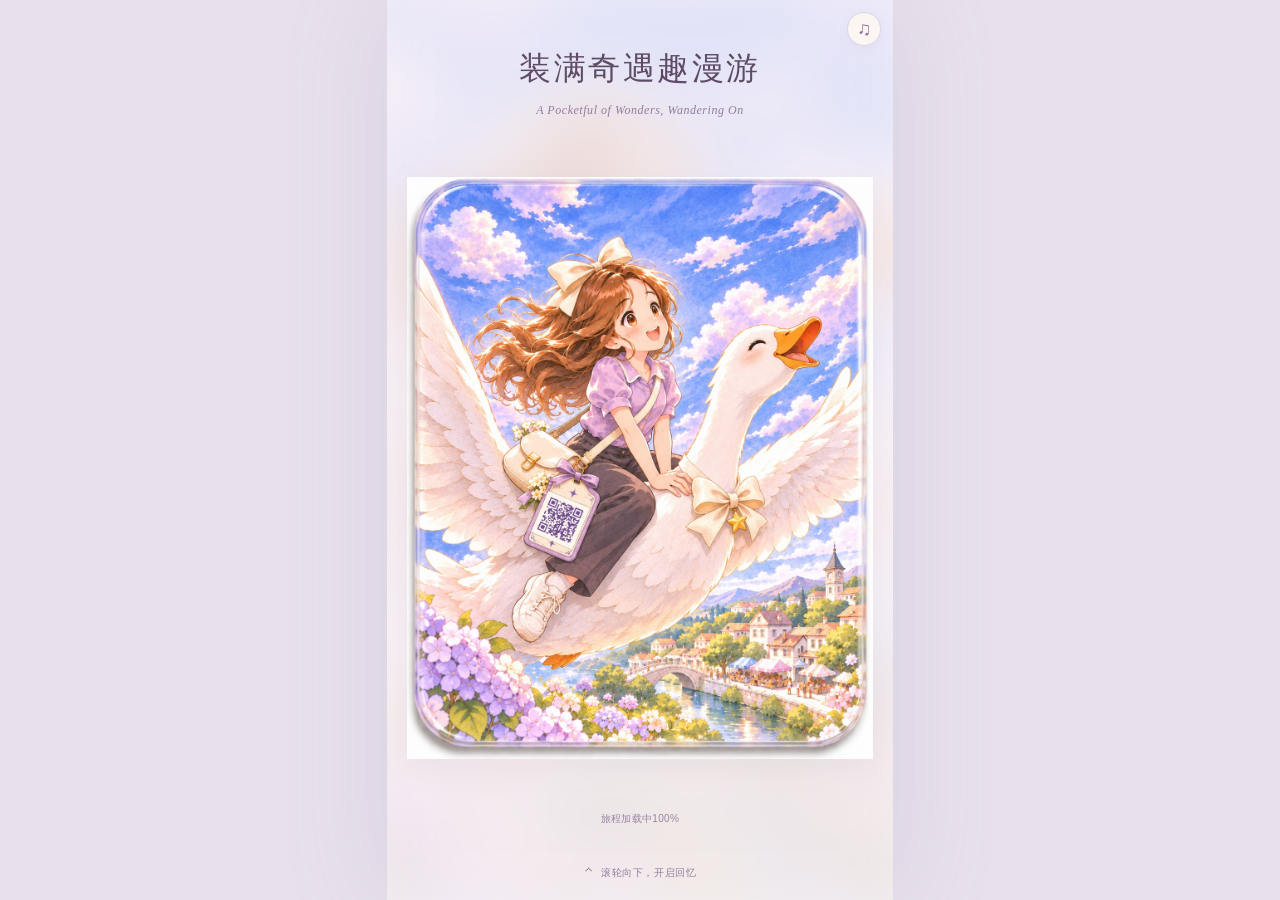
==== commit 41b671c5: "Use A Pocketful of Wonders, Wandering On and retain the new Chinese title" ====
--- a/demo/index.html
+++ b/demo/index.html
@@ -7,15 +7,15 @@
   <meta name="robots" content="noindex,nofollow">
   <meta name="description" content="走过十段日常，收藏一路回忆。一本可以滑动翻阅的生活绘本。">
   <title>装满奇遇趣漫游</title>
-  <link rel="stylesheet" href="styles.css?v=48">
-  <link rel="stylesheet" href="chapter-road.css?v=48">
+  <link rel="stylesheet" href="styles.css?v=49">
+  <link rel="stylesheet" href="chapter-road.css?v=49">
   <link rel="preload" href="assets/cover.jpg" as="image">
 </head>
 <body>
   <main id="book" class="book" aria-label="装满奇遇趣漫游，滑动翻页绘本">
     <section id="cover" class="cover layer">
       <div class="cover-wash" aria-hidden="true"></div>
-      <header class="cover-heading"><h1>装满奇遇趣漫游</h1><p class="cover-subtitle" lang="en">Pocketful Wonders Wandering</p></header>
+      <header class="cover-heading"><h1>装满奇遇趣漫游</h1><p class="cover-subtitle" lang="en">A Pocketful of Wonders, Wandering On</p></header>
       <img class="cover-art" src="assets/cover.jpg" alt="女孩骑着大白鹅，飞过河流、桥和小镇" draggable="false">
       <p id="preload-status" class="preload-status" aria-live="polite">旅程加载中0%</p>
     </section>
@@ -30,7 +30,7 @@
           <circle cx="53" cy="415" r="4" fill="#d7c3e7"/><circle cx="345" cy="633" r="4" fill="#d7c3e7"/>
         </svg>
       </div>
-      <header class="road-heading"><p class="road-book-title">装满奇遇趣漫游</p><p class="road-subtitle" lang="en">Pocketful Wonders Wandering</p><h2 id="road-title"></h2></header>
+      <header class="road-heading"><p class="road-book-title">装满奇遇趣漫游</p><p class="road-subtitle" lang="en">A Pocketful of Wonders, Wandering On</p><h2 id="road-title"></h2></header>
       <div id="beacon" class="beacon" aria-hidden="true"><span class="beacon-halo"></span><svg viewBox="0 0 60 60" aria-hidden="true"><defs><radialGradient id="beacon-gold"><stop stop-color="#fffef3"/><stop offset=".55" stop-color="#fff0b4"/><stop offset="1" stop-color="#eac06b"/></radialGradient></defs><path d="M30 5C32 23 37 28 55 30C37 32 32 37 30 55C28 37 23 32 5 30C23 28 28 23 30 5Z" fill="url(#beacon-gold)" stroke="#bf934b" stroke-width="1.5"/></svg><span class="node-sparkle node-sparkle-a" aria-hidden="true"></span><span class="node-sparkle node-sparkle-b" aria-hidden="true"></span><span class="node-sparkle node-sparkle-c" aria-hidden="true"></span></div>
       <div id="character-box" class="character-box"><img id="character" src="assets/idle.png" alt="淡紫色上衣、深色长裤的小姑娘" draggable="false"></div>
       <div id="bag-glow" class="bag-glow" aria-hidden="true"></div>
@@ -69,31 +69,31 @@
   <script type="importmap">
 {
   "imports": {
-    "./src/journey.js": "./src/journey.js?v=48",
-    "./src/journey-data.js": "./src/journey-data.js?v=48",
-    "./src/journey-state.js": "./src/journey-state.js?v=48",
-    "./src/finale.js": "./src/finale.js?v=48",
-    "./src/finale-entry.js": "./src/finale-entry.js?v=48",
-    "./src/finale-playback.js": "./src/finale-playback.js?v=48",
-    "./src/ending-badges.js": "./src/ending-badges.js?v=48",
-    "./src/ending-frames.js": "./src/ending-frames.js?v=48",
-    "./src/input.js": "./src/input.js?v=48",
-    "./src/badge-animation.js": "./src/badge-animation.js?v=48",
-    "./src/badge-presentation.js": "./src/badge-presentation.js?v=48",
-    "./src/audio-system.js": "./src/audio-system.js?v=48",
-    "./src/audio-config.js": "./src/audio-config.js?v=48",
-    "./src/audio-controls.js": "./src/audio-controls.js?v=48",
-    "./src/bgm-player.js": "./src/bgm-player.js?v=48",
-    "./src/music-manager.js": "./src/music-manager.js?v=48",
-    "./src/music-config.js": "./src/music-config.js?v=48",
-    "./src/asset-loader.js": "./src/asset-loader.js?v=48",
-    "./src/chapter-config.js": "./src/chapter-config.js?v=48",
-    "./src/chapter-road.js": "./src/chapter-road.js?v=48",
-    "./src/chapter-transition.js": "./src/chapter-transition.js?v=48",
-    "./src/retire-offline.js": "./src/retire-offline.js?v=48"
+    "./src/journey.js": "./src/journey.js?v=49",
+    "./src/journey-data.js": "./src/journey-data.js?v=49",
+    "./src/journey-state.js": "./src/journey-state.js?v=49",
+    "./src/finale.js": "./src/finale.js?v=49",
+    "./src/finale-entry.js": "./src/finale-entry.js?v=49",
+    "./src/finale-playback.js": "./src/finale-playback.js?v=49",
+    "./src/ending-badges.js": "./src/ending-badges.js?v=49",
+    "./src/ending-frames.js": "./src/ending-frames.js?v=49",
+    "./src/input.js": "./src/input.js?v=49",
+    "./src/badge-animation.js": "./src/badge-animation.js?v=49",
+    "./src/badge-presentation.js": "./src/badge-presentation.js?v=49",
+    "./src/audio-system.js": "./src/audio-system.js?v=49",
+    "./src/audio-config.js": "./src/audio-config.js?v=49",
+    "./src/audio-controls.js": "./src/audio-controls.js?v=49",
+    "./src/bgm-player.js": "./src/bgm-player.js?v=49",
+    "./src/music-manager.js": "./src/music-manager.js?v=49",
+    "./src/music-config.js": "./src/music-config.js?v=49",
+    "./src/asset-loader.js": "./src/asset-loader.js?v=49",
+    "./src/chapter-config.js": "./src/chapter-config.js?v=49",
+    "./src/chapter-road.js": "./src/chapter-road.js?v=49",
+    "./src/chapter-transition.js": "./src/chapter-transition.js?v=49",
+    "./src/retire-offline.js": "./src/retire-offline.js?v=49"
   }
 }
 </script>
-  <script type="module" src="src/main.js?v=48"></script>
+  <script type="module" src="src/main.js?v=49"></script>
 </body>
 </html>
--- a/demo/styles.css
+++ b/demo/styles.css
@@ -43,7 +43,7 @@
 [data-memory-stars] .memory-badge{opacity:var(--memory-image-alpha,1);filter:blur(var(--memory-soften,0em)) drop-shadow(0 0 .08em rgba(255,218,143,var(--memory-star-glow,.55)))}[data-memory-stars] .memory-star{position:absolute;left:0;top:0;width:var(--memory-star-size,.9em);height:var(--memory-star-size,.9em);transform:translate(-50%,-50%);border-radius:50%;pointer-events:none;opacity:var(--memory-star-alpha,0);background:radial-gradient(circle,#fffdf1 0 7%,#ffe39a 12%,#f6c57599 27%,#f7c36a22 50%,transparent 72%);filter:drop-shadow(0 0 .12em rgba(255,222,140,var(--memory-star-glow,.55)))}
 
 /* Cover subtitle and the goose’s voice from script.md. */
-.cover-heading .cover-subtitle{margin:10px 0 0;font-family:Georgia,"Times New Roman",serif;font-size:12px;line-height:1.5;letter-spacing:.065em}.caption.caption-goose{color:#a66a32}
+.cover-heading .cover-subtitle{margin:10px 0 0;font-family:Georgia,"Times New Roman",serif;font-size:clamp(10px,2.8vw,12px);font-style:italic;line-height:1.5;letter-spacing:.045em;text-wrap:balance}.caption.caption-goose{color:#a66a32}
 
 /* The last story's fourth-to-fifth panel ceremony. */
 .finale-entry{position:absolute;z-index:7;background:#fff;opacity:1;overflow:hidden;pointer-events:none}.finale-entry-out{animation:finale-entry-out 2s cubic-bezier(.45,0,.55,1) both}.finale-entry-in{animation:finale-entry-in 1s cubic-bezier(.45,0,.55,1) both}.finale-caption-out{animation:finale-entry-in 2s cubic-bezier(.45,0,.55,1) both}.finale-caption-in{animation:finale-entry-out 1s cubic-bezier(.45,0,.55,1) both}
@@ -51,7 +51,7 @@
 
 /* Keep the bilingual road heading in place while the map and discovery title change. */
 .road-heading .road-book-title{margin:0;font-family:"Songti SC",SimSun,serif;font-size:clamp(17px,4.4vw,21px);line-height:1.45;letter-spacing:.1em;font-weight:500;color:#66536e}
-.road-heading .road-subtitle{margin:6px 0 14px;font-family:Georgia,"Times New Roman",serif;font-size:clamp(10px,2.7vw,12px);line-height:1.5;letter-spacing:.035em;color:#927b9c;white-space:nowrap}
+.road-heading .road-subtitle{margin:6px 0 14px;font-family:Georgia,"Times New Roman",serif;font-size:clamp(10px,2.7vw,12px);font-style:italic;line-height:1.5;letter-spacing:.025em;color:#927b9c;max-width:100%;white-space:normal;text-wrap:balance}
 .road-heading h2:empty{display:none}
 @media(max-height:620px){.road-heading .road-subtitle{margin-bottom:10px}}
 
